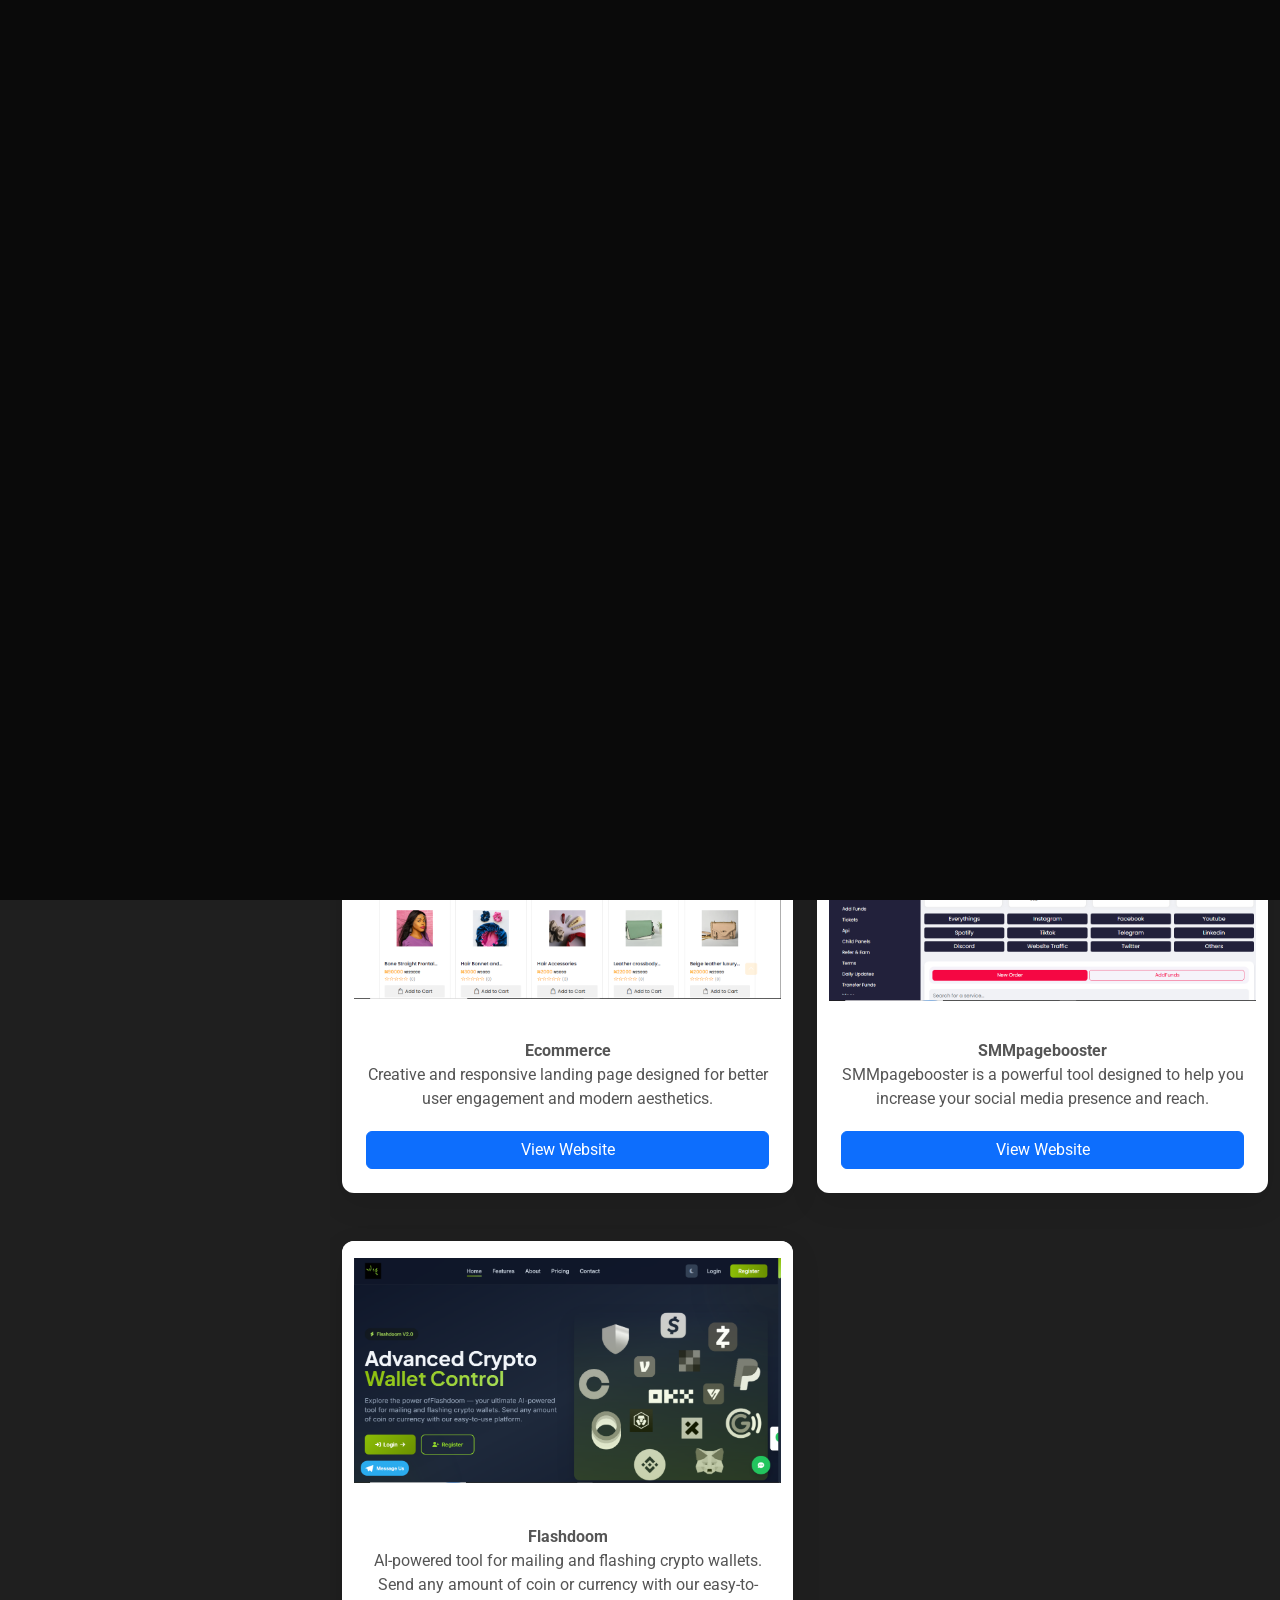
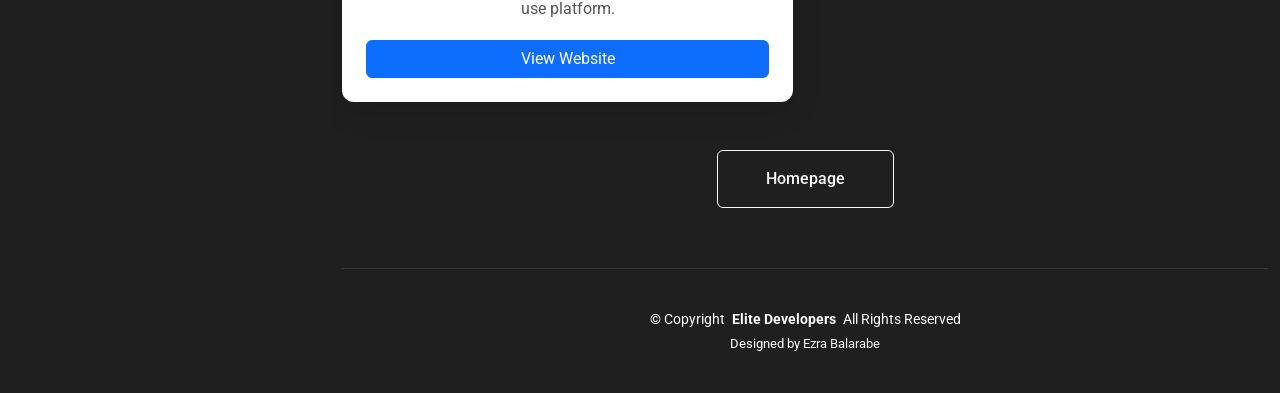
==== projects.html @ 076aa497 "Add files via upload" ====
<!DOCTYPE html>
<html lang="en">

<head>
  <meta charset="utf-8">
  <meta content="width=device-width, initial-scale=1.0" name="viewport">
  <title>Ezra Balarabe Portfolio</title>
  <meta name="Ezra Balarabe, professionally known as Ezra De Blogger, is a renowned Nigerian Blogger and Web Developer." content="">
  <meta name="Portfolio | Resume | Bio" content="">

  <!-- Favicons -->
  <link href="assets/img/favicon.png" rel="icon">
  <link href="assets/img/apple-touch-icon.png" rel="apple-touch-icon">

  <!-- Fonts -->
  <link href="https://fonts.googleapis.com" rel="preconnect">
  <link href="https://fonts.gstatic.com" rel="preconnect" crossorigin>
  <link href="https://fonts.googleapis.com/css2?family=Roboto:ital,wght@0,100;0,300;0,400;0,500;0,700;0,900;1,100;1,300;1,400;1,500;1,700;1,900&family=Ubuntu:ital,wght@0,300;0,400;0,500;0,700;1,300;1,400;1,500;1,700&family=Nunito:ital,wght@0,200;0,300;0,400;0,500;0,600;0,700;0,800;0,900;1,200;1,300;1,400;1,500;1,600;1,700;1,800;1,900&display=swap" rel="stylesheet">

  <!-- Vendor CSS Files -->
  <link href="assets/vendor/bootstrap/css/bootstrap.min.css" rel="stylesheet">
  <link href="assets/vendor/bootstrap-icons/bootstrap-icons.css" rel="stylesheet">
  <link href="assets/vendor/aos/aos.css" rel="stylesheet">
  <link href="assets/vendor/glightbox/css/glightbox.min.css" rel="stylesheet">
  <link href="assets/vendor/swiper/swiper-bundle.min.css" rel="stylesheet">

  <!-- Main CSS File -->
  <link href="assets/css/main.css" rel="stylesheet">

  <!-- =======================================================
  * Template Name: SnapFolio
  * Template URL: https://bootstrapmade.com/snapfolio-bootstrap-portfolio-template/
  * Updated: Jul 21 2025 with Bootstrap v5.3.7
  * Author: BootstrapMade.com
  * License: https://bootstrapmade.com/license/
  ======================================================== -->
</head>

<body class="starter-page-page">

  <header id="header" class="header dark-background d-flex flex-column justify-content-center">
    <i class="header-toggle d-xl-none bi bi-list"></i>

    <div class="header-container d-flex flex-column align-items-start">
      <nav id="navmenu" class="navmenu">
        <ul>
          <li><a href="index.html" class="active"><i class="bi bi-house navicon"></i>Home</a></li>
          <li><a href="index.html#about"><i class="bi bi-person navicon"></i> About</a></li>
          <li><a href="index.html#resume"><i class="bi bi-file-earmark-text navicon"></i> Resume</a></li>
          <li><a href="index.html#portfolio"><i class="bi bi-images navicon"></i> Portfolio</a></li>
          <li><a href="index.html#services"><i class="bi bi-hdd-stack navicon"></i> Services</a></li>
          <li><a href="index.html#contact"><i class="bi bi-envelope navicon"></i> Contact</a></li>
        </ul>
      </nav>

      <div class="social-links text-center">
        <a href="linkedin.com/in/ezra-balarabe1" class="facebook"><i class="bi bi-facebook"></i></a>
        <a href="linkedin.com/in/ezra-balarabe1" class="linkedin"><i class="bi bi-linkedin"></i></a>
      </div>

    </div>

  </header>

  <main class="main">

    <!-- Page Title -->
    <div class="page-title dark-background">
      <div class="container d-lg-flex justify-content-between align-items-center">
        <h4 class="mb-2 mb-lg-0">Ezra Balarabe Portfolio</h4>
        <nav class="breadcrumbs">
          <ol>
            <li><a href="index.html">Home</a></li>
            <li class="current">Projects</li>
          </ol>
        </nav>
      </div>
    </div><!-- End Page Title -->

    <!-- Portfolio Section Section -->
    <section id="starter-section" class="starter-section section">

      <!-- Section Title -->
      <div class="container section-title" data-aos="fade-up">
        <h2>Checkout Few of my Works</h2>
        <p>Checkout few of my projects delivered to clients worldwide.</p>
      </div><!-- End Section Title -->

      <div class="container" data-aos="fade-up" data-aos-delay="100">

        <div class="row gy-5">

          

            <!-- Project 1 -->
          <div class="col-lg-6">
            <div class="portfolio-card">
              <div class="portfolio-img-wrapper">
                <img src="assets/img/portfolio/mgcsolutes.png" class="img-fluid" alt="VTU Platform" loading="lazy">
              </div>
              <div class="portfolio-content">
                <p class="about-site"><b>Mgcsolute</b> <br>Boost your Social Media presence, get virtual SMS Numbers, buy Data, Airtime and pay Bills.</p>
                <a href="https://mgcsolutes.com/" target="_blank" class="btn btn-primary w-100">View Website</a>
              </div>
            </div>
          </div>

<!-- Project 2 -->
          <div class="col-lg-6">
            <div class="portfolio-card">
              <div class="portfolio-img-wrapper">
                <img src="assets/img/portfolio/vtu2.png" class="img-fluid" alt="VTU Platform" loading="lazy">
              </div>
              <div class="portfolio-content">
                <p class="about-site"><b>Gwanyo Connect</b><br> Your all-in-one platform for seamless VTU services and everyday digital lifestyle needs.</p>
                <a href="https://gwanyoconnect.com.ng" target="_blank" class="btn btn-primary w-100">View Website</a>
              </div>
            </div>
          </div>
          
          <!-- Project 3 -->
          <div class="col-lg-6">
            <div class="portfolio-card">
              <div class="portfolio-img-wrapper">
                <img src="assets/img/portfolio/ecommerce1.png" class="img-fluid" alt="Digital Experience" loading="lazy">
              </div>
              <div class="portfolio-content">
                <p class="about-site"><b>Ecommerce </b><br> Creative and responsive landing page designed for better user engagement and modern aesthetics.</p>
                <a href="https://sandyblaqtreats.com/" target="_blank" class="btn btn-primary w-100">View Website</a>
              </div>
            </div>
          </div>
          
          <!-- Project 4 -->
          <div class="col-lg-6">
            <div class="portfolio-card">
              <div class="portfolio-img-wrapper">
                <img src="assets/img/portfolio/smmpagebooster.png" class="img-fluid" alt="Digital Experience" loading="lazy">
              </div>
              <div class="portfolio-content">
                 <p class="about-site"><b>SMMpagebooster</b><br>SMMpagebooster is a powerful tool designed to help you increase your social media presence and reach.</p>
                <a href="https://smmpagebooster.com" target="_blank" class="btn btn-primary w-100">View Website</a>
              </div>
            </div>
          </div>

<!-- Project 5 -->
          <div class="col-lg-6">
            <div class="portfolio-card">
              <div class="portfolio-img-wrapper">
                <img src="assets/img/portfolio/flashdoom.png" class="img-fluid" alt="Digital Experience" loading="lazy">
              </div>
              <div class="portfolio-content">
                <p class="about-site"><b>Flashdoom</b><br> AI-powered tool for mailing and flashing crypto wallets. Send any amount of coin or currency with our easy-to-use platform.</p>
                <a href="https://flashdoom.online" target="_blank" class="btn btn-primary w-100">View Website</a>
              </div>
            </div>
          </div>


        </div>

       <!-- View All Button -->
    <div class="text-center mt-5" data-aos="fade-up" data-aos-delay="200">
      <a href="/projects.html"
         class="btn btn-outline-light px-5 py-3 fw-medium">
        Homepage
      </a>
    </div>

      </div>

    </section><!-- /Portfolio Section -->
    
    <style>
  .portfolio-card {
    background: #fff; 
    border-radius: 12px; 
    overflow: hidden; 
    box-shadow: 0 10px 30px rgba(0,0,0,0.1);
    transition: all 0.3s ease; 
    height: 100%; 
    display: flex; 
    flex-direction: column;
  }
  .portfolio-card:hover { 
    transform: translateY(-8px); 
    box-shadow: 0 20px 40px rgba(0,0,0,0.15); 
  }

  .portfolio-img-wrapper { 
    height: 260px; 
    overflow: hidden; 
    position: relative; 
    background: #f8f9fa;
    display: flex;
    align-items: center;
    justify-content: center;
  }
  .portfolio-img-wrapper img { 
    width: 100%; 
    height: 100%; 
    object-fit: contain; 
    padding: 12px;
    background: #fff;
    max-width: 100%;
  }

  .portfolio-content { 
    padding: 1.5rem; 
    text-align: center; 
    flex-grow: 1; 
    display: flex; 
    flex-direction: column; 
  }
  .about-site { 
    color: #555; 
    margin-bottom: 1.2rem; 
    flex-grow: 1; 
  }

  @media (max-width: 768px) { 
    .portfolio-img-wrapper { 
      height: 230px; 
    }
  }
</style>

  <footer id="footer" class="footer position-relative">

    <div class="container">
      <div class="copyright text-center ">
        <p>© <span>Copyright</span> <strong class="px-1 sitename">Elite Developers</strong> <span>All Rights Reserved</span></p>
      </div>
      <div class="credits">
        <!-- All the links in the footer should remain intact. -->
        <!-- You can delete the links only if you've purchased the pro version. -->
        <!-- Licensing information: https://bootstrapmade.com/license/ -->
        <!-- Purchase the pro version with working PHP/AJAX contact form: [buy-url] -->
        Designed by <a href="https://wa.me/2348132007600">Ezra Balarabe</a>
      </div>
    </div>

  </footer>

  <!-- Scroll Top -->
  <a href="#" id="scroll-top" class="scroll-top d-flex align-items-center justify-content-center"><i class="bi bi-arrow-up-short"></i></a>

  <!-- Preloader -->
  <div id="preloader"></div>

  <!-- Vendor JS Files -->
  <script src="assets/vendor/bootstrap/js/bootstrap.bundle.min.js"></script>
  <script src="assets/vendor/php-email-form/validate.js"></script>
  <script src="assets/vendor/aos/aos.js"></script>
  <script src="assets/vendor/typed.js/typed.umd.js"></script>
  <script src="assets/vendor/purecounter/purecounter_vanilla.js"></script>
  <script src="assets/vendor/waypoints/noframework.waypoints.js"></script>
  <script src="assets/vendor/isotope-layout/isotope.pkgd.min.js"></script>
  <script src="assets/vendor/imagesloaded/imagesloaded.pkgd.min.js"></script>
  <script src="assets/vendor/glightbox/js/glightbox.min.js"></script>
  <script src="assets/vendor/swiper/swiper-bundle.min.js"></script>

  <!-- Main JS File -->
  <script src="assets/js/main.js"></script>

</body>

</html>
---- assets/css/main.css ----
/**
* Template Name: SnapFolio
* Template URL: https://bootstrapmade.com/snapfolio-bootstrap-portfolio-template/
* Updated: Jul 21 2025 with Bootstrap v5.3.7
* Author: BootstrapMade.com
* License: https://bootstrapmade.com/license/
*/

/*--------------------------------------------------------------
# Font & Color Variables
# Help: https://bootstrapmade.com/color-system/
--------------------------------------------------------------*/
/* Fonts */
:root {
  --default-font: "Roboto",  system-ui, -apple-system, "Segoe UI", Roboto, "Helvetica Neue", Arial, "Noto Sans", "Liberation Sans", sans-serif, "Apple Color Emoji", "Segoe UI Emoji", "Segoe UI Symbol", "Noto Color Emoji";
  --heading-font: "Ubuntu",  sans-serif;
  --nav-font: "Nunito",  sans-serif;
}

/* Global Colors - The following color variables are used throughout the website. Updating them here will change the color scheme of the entire website */
:root { 
  --background-color: #1f1f1f; /* Background color for the entire website, including individual sections */
  --default-color: #ffffff; /* Default color used for the majority of the text content across the entire website */
  --heading-color: #ffffff; /* Color for headings, subheadings and title throughout the website */
  --accent-color: #ececec; /* Accent color that represents your brand on the website. It's used for buttons, links, and other elements that need to stand out */
  --surface-color: #232323; /* The surface color is used as a background of boxed elements within sections, such as cards, icon boxes, or other elements that require a visual separation from the global background. */
  --contrast-color: #310606; /* Contrast color for text, ensuring readability against backgrounds of accent, heading, or default colors. */
}

/* Nav Menu Colors - The following color variables are used specifically for the navigation menu. They are separate from the global colors to allow for more customization options */
:root {
  --nav-color: rgba(236, 236, 236, 0.59);  /* The default color of the main navmenu links */
  --nav-hover-color: #ffffff; /* Applied to main navmenu links when they are hovered over or active */
  --nav-mobile-background-color: #393939; /* Used as the background color for mobile navigation menu */
  --nav-dropdown-background-color: #393939; /* Used as the background color for dropdown items that appear when hovering over primary navigation items */
  --nav-dropdown-color: #ffffff; /* Used for navigation links of the dropdown items in the navigation menu. */
  --nav-dropdown-hover-color: #ececec; /* Similar to --nav-hover-color, this color is applied to dropdown navigation links when they are hovered over. */
}

/* Color Presets - These classes override global colors when applied to any section or element, providing reuse of the sam color scheme. */

.light-background {
  --background-color: #2c2c2c;
  --surface-color: #323232;
}

.dark-background {
  --background-color: #040b14;
  --default-color: #ffffff;
  --heading-color: #ffffff;
  --surface-color: #151f2b;
  --contrast-color: #ffffff;
}

/* Smooth scroll */
:root {
  scroll-behavior: smooth;
}

/*--------------------------------------------------------------
# General Styling & Shared Classes
--------------------------------------------------------------*/
body {
  color: var(--default-color);
  background-color: var(--background-color);
  font-family: var(--default-font);
}

a {
  color: var(--accent-color);
  text-decoration: none;
  transition: 0.3s;
}

a:hover {
  color: color-mix(in srgb, var(--accent-color), transparent 25%);
  text-decoration: none;
}

h1,
h2,
h3,
h4,
h5,
h6 {
  color: var(--heading-color);
  font-family: var(--heading-font);
}

/* PHP Email Form Messages
------------------------------*/
.php-email-form .error-message {
  display: none;
  background: #df1529;
  color: #ffffff;
  text-align: left;
  padding: 15px;
  margin-bottom: 24px;
  font-weight: 600;
}

.php-email-form .sent-message {
  display: none;
  color: #ffffff;
  background: #059652;
  text-align: center;
  padding: 15px;
  margin-bottom: 24px;
  font-weight: 600;
}

.php-email-form .loading {
  display: none;
  background: var(--surface-color);
  text-align: center;
  padding: 15px;
  margin-bottom: 24px;
}

.php-email-form .loading:before {
  content: "";
  display: inline-block;
  border-radius: 50%;
  width: 24px;
  height: 24px;
  margin: 0 10px -6px 0;
  border: 3px solid var(--accent-color);
  border-top-color: var(--surface-color);
  animation: php-email-form-loading 1s linear infinite;
}

@keyframes php-email-form-loading {
  0% {
    transform: rotate(0deg);
  }

  100% {
    transform: rotate(360deg);
  }
}

/*--------------------------------------------------------------
# Global Header
--------------------------------------------------------------*/
.header {
  --background-color: #1b1b1b;
  --contrast-color: #444444;
  color: var(--default-color);
  position: fixed;
  top: 0;
  left: 0;
  bottom: 0;
  padding: 0 15px;
  width: 300px;
  transition: all ease-in-out 0.3s;
  overflow-y: auto;
  z-index: 997;
}

.header .header-container {
  border-radius: 20px;
  padding: 15px;
  background-color: var(--background-color);
  border: 1px solid color-mix(in srgb, var(--default-color), transparent 80%);
}

.header .social-links {
  margin: 0 0 10px 0;
}

.header .social-links a {
  font-size: 16px;
  display: inline-flex;
  align-items: center;
  justify-content: center;
  background: color-mix(in srgb, var(--default-color), transparent 90%);
  color: var(--default-color);
  margin: 0 2px;
  border-radius: 50%;
  text-align: center;
  width: 40px;
  height: 40px;
  transition: 0.3s;
}

.header .social-links a:hover {
  color: var(--contrast-color);
  background: var(--accent-color);
}

@media (min-width: 1200px) {

  .header~main,
  .header~#footer {
    margin-left: 330px;
  }
}

@media (max-width: 1199px) {
  .header {
    left: -100%;
  }
}

.header.header-show {
  left: 0;
}

.header .header-toggle {
  color: var(--contrast-color);
  background-color: var(--accent-color);
  font-size: 22px;
  display: flex;
  align-items: center;
  justify-content: center;
  width: 40px;
  height: 40px;
  border-radius: 50%;
  cursor: pointer;
  position: fixed;
  top: 15px;
  right: 15px;
  z-index: 9999;
  transition: background-color 0.3s;
}

.header .header-toggle:hover {
  color: var(--contrast-color);
  background-color: color-mix(in srgb, var(--accent-color) 90%, white 15%);
}

/*--------------------------------------------------------------
# Navigation Menu
--------------------------------------------------------------*/
.mobile-nav-toggle {
  display: none;
}

.navmenu {
  padding: 0;
  z-index: 9997;
  width: 100%;
}

.navmenu ul {
  list-style: none;
  padding: 0 0 20px 0;
  margin: 0;
}

.navmenu a,
.navmenu a:focus {
  color: var(--nav-color);
  padding: 15px 10px;
  font-family: var(--nav-font);
  font-size: 16px;
  font-weight: 400;
  display: flex;
  align-items: center;
  white-space: nowrap;
  transition: 0.3s;
  width: 100%;
}

.navmenu a .navicon,
.navmenu a:focus .navicon {
  font-size: 20px;
  margin-right: 10px;
}

.navmenu a .toggle-dropdown,
.navmenu a:focus .toggle-dropdown {
  font-size: 12px;
  line-height: 0;
  margin-left: auto;
  width: 30px;
  height: 30px;
  display: flex;
  align-items: center;
  justify-content: center;
  border-radius: 50%;
  transition: 0.3s;
  flex-shrink: 0;
  background-color: color-mix(in srgb, var(--accent-color), transparent 90%);
}

.navmenu a .toggle-dropdown:hover,
.navmenu a:focus .toggle-dropdown:hover {
  background-color: var(--accent-color);
  color: var(--contrast-color);
}

.navmenu a:hover,
.navmenu .active,
.navmenu .active:focus {
  color: var(--nav-hover-color);
}

.navmenu a:hover .navicon,
.navmenu .active .navicon,
.navmenu .active:focus .navicon {
  color: var(--accent-color);
}

.navmenu .active .toggle-dropdown,
.navmenu .active:focus .toggle-dropdown {
  background-color: var(--accent-color);
  color: var(--contrast-color);
  transform: rotate(180deg);
}

.navmenu .dropdown {
  display: block;
}

.navmenu .dropdown a,
.navmenu .dropdown a:focus {
  color: --nav-dropdown-color;
}

.navmenu .dropdown a:hover,
.navmenu .dropdown .active,
.navmenu .dropdown .active:focus {
  color: var(--nav-dropdown-hover-color);
}

.navmenu .dropdown ul {
  position: static;
  display: none;
  z-index: 99;
  padding: 5px 10px;
  margin: 5px 10px;
  background-color: var(--nav-dropdown-background-color);
  border: 1px solid color-mix(in srgb, var(--default-color), transparent 90%);
  box-shadow: none;
  transition: all 0.5s ease-in-out;
}

.navmenu .dropdown ul ul {
  background-color: rgba(33, 37, 41, 0.1);
}

.navmenu .dropdown>.dropdown-active {
  display: block;
  background-color: rgba(33, 37, 41, 0.03);
}

/*--------------------------------------------------------------
# Global Footer
--------------------------------------------------------------*/
.footer {
  color: var(--default-color);
  background-color: var(--background-color);
  font-size: 14px;
  padding: 0 0 40px 0;
  position: relative;
}

.footer .copyright {
  padding-top: 40px;
  border-top: 1px solid color-mix(in srgb, var(--default-color), transparent 90%);
}

.footer .copyright p {
  margin-bottom: 0;
}

.footer .credits {
  margin-top: 4px;
  font-size: 13px;
  text-align: center;
}

/*--------------------------------------------------------------
# Preloader
--------------------------------------------------------------*/
#preloader {
  position: fixed;
  top: 0;
  left: 0;
  width: 100%;
  height: 100%;
  background: #0a0a0a;
  display: flex;
  align-items: center;
  justify-content: center;
  z-index: 9999;
  opacity: 1;
  transition: opacity 0.8s ease;
}

.preloader-content {
  text-align: center;
}

.preloader-logo {
  width: 90px;
  height: 90px;
  border-radius: 50%;
  object-fit: cover;
  border: 3px solid #0d6efd;
  margin-bottom: 15px;
  box-shadow: 0 0 25px rgba(13, 110, 253, 0.4);
}

.preloader-name {
  color: #ffffff;
  font-size: 1.8rem;
  font-weight: 700;
  margin: 0 0 20px 0;
  letter-spacing: 1px;
}

.loading-text {
  color: #aaaaaa;
  font-size: 1.05rem;
  margin: 0;
}

/*--------------------------------------------------------------
# Scroll Top Button
--------------------------------------------------------------*/
.scroll-top {
  position: fixed;
  visibility: hidden;
  opacity: 0;
  right: 15px;
  bottom: -15px;
  z-index: 99999;
  background-color: var(--accent-color);
  width: 44px;
  height: 44px;
  border-radius: 50px;
  transition: all 0.4s;
}

.scroll-top i {
  font-size: 24px;
  color: var(--contrast-color);
  line-height: 0;
}

.scroll-top:hover {
  background-color: color-mix(in srgb, var(--accent-color), transparent 20%);
  color: var(--contrast-color);
}

.scroll-top.active {
  visibility: visible;
  opacity: 1;
  bottom: 15px;
}

/*--------------------------------------------------------------
# Disable aos animation delay on mobile devices
--------------------------------------------------------------*/
@media screen and (max-width: 768px) {
  [data-aos-delay] {
    transition-delay: 0 !important;
  }
}

/*--------------------------------------------------------------
# Global Page Titles & Breadcrumbs
--------------------------------------------------------------*/
.page-title {
  color: var(--default-color);
  padding: 25px 0 0 0;
  position: relative;
}

.page-title .container {
  border-bottom: 1px solid color-mix(in srgb, var(--default-color), transparent 90%);
  padding-bottom: 25px;
}

.page-title h1 {
  font-size: 24px;
  font-weight: 700;
}

.page-title .breadcrumbs ol {
  display: flex;
  flex-wrap: wrap;
  list-style: none;
  padding: 0;
  margin: 0;
  font-size: 14px;
  font-weight: 400;
}

.page-title .breadcrumbs ol li+li {
  padding-left: 10px;
}

.page-title .breadcrumbs ol li+li::before {
  content: "/";
  display: inline-block;
  padding-right: 10px;
  color: color-mix(in srgb, var(--default-color), transparent 70%);
}

/*--------------------------------------------------------------
# Global Sections
--------------------------------------------------------------*/
section,
.section {
  color: var(--default-color);
  background-color: var(--background-color);
  padding: 60px 0;
  overflow: clip;
}

/*--------------------------------------------------------------
# Global Section Titles
--------------------------------------------------------------*/
.section-title {
  text-align: center;
  padding-bottom: 60px;
  position: relative;
}

.section-title h2 {
  font-size: 32px;
  font-weight: 700;
  position: relative;
}

.section-title h2:before,
.section-title h2:after {
  content: "";
  width: 50px;
  height: 2px;
  background: var(--accent-color);
  display: inline-block;
}

.section-title h2:before {
  margin: 0 15px 10px 0;
}

.section-title h2:after {
  margin: 0 0 10px 15px;
}

.section-title p {
  margin-bottom: 0;
}

/*--------------------------------------------------------------
# Hero Section
--------------------------------------------------------------*/
.hero {
  min-height: 100vh;
  position: relative;
  overflow: hidden;
  display: flex;
  align-items: center;
}

.hero .background-elements {
  position: absolute;
  top: 0;
  left: 0;
  width: 100%;
  height: 100%;
  z-index: 1;
  overflow: hidden;
}

.hero .background-elements .bg-circle {
  position: absolute;
  border-radius: 50%;
  background: linear-gradient(45deg, color-mix(in srgb, var(--accent-color), transparent 90%), color-mix(in srgb, var(--accent-color), transparent 95%));
  animation: float 6s ease-in-out infinite;
}

.hero .background-elements .bg-circle.circle-1 {
  width: 300px;
  height: 300px;
  top: 10%;
  right: 10%;
  animation-delay: 0s;
}

.hero .background-elements .bg-circle.circle-2 {
  width: 200px;
  height: 200px;
  bottom: 20%;
  left: 5%;
  animation-delay: 2s;
}

.hero .hero-content {
  position: relative;
  width: 100%;
  z-index: 2;
}

.hero .container {
  position: relative;
  z-index: 3;
}

.hero .hero-text h1 {
  font-size: 72px;
  font-weight: 800;
  line-height: 1.1;
  margin-bottom: 15px;
  color: var(--heading-color);
}

.hero .hero-text h1 .accent-text {
  color: var(--accent-color);
  position: relative;
}

.hero .hero-text h1 .accent-text::after {
  content: "";
  position: absolute;
  bottom: -5px;
  left: 0;
  width: 100%;
  height: 3px;
  background: linear-gradient(90deg, var(--accent-color), color-mix(in srgb, var(--accent-color), transparent 50%));
}

.hero .hero-text h2 {
  font-size: 32px;
  font-weight: 600;
  color: var(--heading-color);
  margin-bottom: 10px;
}

.hero .hero-text .lead {
  font-size: 24px;
  margin-bottom: 20px;
  color: var(--default-color);
}

.hero .hero-text .lead span {
  color: var(--accent-color);
  font-weight: 600;
  border-bottom: 2px solid var(--accent-color);
  padding-bottom: 2px;
}

.hero .hero-text .description {
  font-size: 18px;
  line-height: 1.6;
  color: color-mix(in srgb, var(--default-color), transparent 20%);
  margin-bottom: 40px;
  max-width: 500px;
}

.hero .hero-actions {
  display: flex;
  gap: 20px;
  margin-bottom: 40px;
  flex-wrap: wrap;
}

.hero .hero-actions .btn {
  padding: 14px 30px;
  font-size: 16px;
  font-weight: 600;
  border-radius: 50px;
  text-decoration: none;
  transition: all 0.3s ease;
  border: 2px solid;
}

.hero .hero-actions .btn.btn-primary {
  background-color: var(--accent-color);
  color: var(--contrast-color);
  border-color: var(--accent-color);
}

.hero .hero-actions .btn.btn-primary:hover {
  background-color: color-mix(in srgb, var(--accent-color), black 10%);
  transform: translateY(-2px);
  box-shadow: 0 8px 25px color-mix(in srgb, var(--accent-color), transparent 70%);
}

.hero .hero-actions .btn.btn-outline {
  background-color: transparent;
  color: var(--accent-color);
  border-color: var(--accent-color);
}

.hero .hero-actions .btn.btn-outline:hover {
  background-color: var(--accent-color);
  color: var(--contrast-color);
  transform: translateY(-2px);
}

.hero .social-links {
  display: flex;
  gap: 20px;
}

.hero .social-links a {
  width: 50px;
  height: 50px;
  display: flex;
  align-items: center;
  justify-content: center;
  background-color: var(--surface-color);
  color: color-mix(in srgb, var(--default-color), transparent 40%);
  border-radius: 50%;
  font-size: 20px;
  transition: all 0.3s ease;
}

.hero .social-links a:hover {
  color: var(--contrast-color);
  background-color: var(--accent-color);
  transform: translateY(-3px);
  box-shadow: 0 8px 25px color-mix(in srgb, var(--accent-color), transparent 70%);
}

.hero .hero-visual {
  display: flex;
  justify-content: center;
  align-items: center;
  height: 100%;
}

.hero .hero-visual .profile-container {
  position: relative;
  width: 400px;
  height: 400px;
}

.hero .hero-visual .profile-container .profile-background {
  position: absolute;
  top: 15px;
  left: 15px;
  width: 100%;
  height: 100%;
  background: color-mix(in srgb, var(--accent-color), transparent 90%);
  border-radius: 30px;
  z-index: 1;
}

.hero .hero-visual .profile-container .profile-image {
  position: relative;
  width: 100%;
  height: 100%;
  object-fit: cover;
  border-radius: 30px;
  z-index: 2;
}

@keyframes float {

  0%,
  100% {
    transform: translateY(0px);
  }

  50% {
    transform: translateY(-20px);
  }
}

@keyframes floatIcon {

  0%,
  100% {
    transform: translateY(0px) rotate(0deg);
  }

  50% {
    transform: translateY(-10px) rotate(5deg);
  }
}

@media (max-width: 992px) {
  .hero .hero-text {
    text-align: center;
    margin-bottom: 50px;
  }

  .hero .hero-text h1 {
    font-size: 56px;
  }

  .hero .hero-text h2 {
    font-size: 28px;
  }

  .hero .hero-text .lead {
    font-size: 20px;
  }

  .hero .hero-visual .profile-container {
    width: 350px;
    height: 350px;
  }
}

@media (max-width: 768px) {
  .hero .hero-text h1 {
    font-size: 42px;
  }

  .hero .hero-text h2 {
    font-size: 24px;
  }

  .hero .hero-text .lead {
    font-size: 18px;
  }

  .hero .hero-text .description {
    font-size: 16px;
  }

  .hero .hero-actions {
    justify-content: center;
  }

  .hero .hero-actions .btn {
    padding: 12px 25px;
    font-size: 14px;
  }

  .hero .hero-visual .profile-container {
    width: 300px;
    height: 300px;
  }

  .hero .background-elements .bg-circle.circle-1 {
    width: 200px;
    height: 200px;
  }

  .hero .background-elements .bg-circle.circle-2 {
    width: 150px;
    height: 150px;
  }

  .hero .background-elements .bg-circle.circle-3 {
    width: 100px;
    height: 100px;
  }
}

/*--------------------------------------------------------------
# About Section
--------------------------------------------------------------*/
.about .profile-card {
  background: linear-gradient(135deg, var(--surface-color) 0%, color-mix(in srgb, var(--surface-color), var(--accent-color) 5%) 100%);
  border-radius: 2rem;
  padding: 2.5rem;
  text-align: center;
  box-shadow: 0 20px 40px rgba(0, 0, 0, 0.08);
  border: 1px solid color-mix(in srgb, var(--accent-color), transparent 90%);
  position: relative;
  overflow: hidden;
}

.about .profile-card::before {
  content: "";
  position: absolute;
  top: 0;
  left: 0;
  right: 0;
  height: 4px;
  background: linear-gradient(90deg, var(--accent-color), color-mix(in srgb, var(--accent-color), var(--heading-color) 30%));
}

@media (max-width: 991px) {
  .about .profile-card {
    margin-bottom: 3rem;
  }
}

.about .profile-header {
  position: relative;
  margin-bottom: 2rem;
}

.about .profile-header .profile-image {
  width: 160px;
  height: 160px;
  margin: 0 auto 1.5rem;
  border-radius: 50%;
  overflow: hidden;
  border: 4px solid var(--accent-color);
  box-shadow: 0 10px 30px rgba(0, 0, 0, 0.15);
}

.about .profile-header .profile-image img {
  width: 100%;
  height: 100%;
  object-fit: cover;
}

.about .profile-header .profile-badge {
  position: absolute;
  bottom: 20px;
  right: calc(50% - 65px);
  width: 32px;
  height: 32px;
  background-color: var(--accent-color);
  border-radius: 50%;
  display: flex;
  align-items: center;
  justify-content: center;
  border: 3px solid var(--surface-color);
}

.about .profile-header .profile-badge i {
  color: var(--contrast-color);
  font-size: 14px;
}

.about .profile-content h3 {
  font-size: 1.5rem;
  font-weight: 700;
  margin-bottom: 0.5rem;
  color: var(--heading-color);
}

.about .profile-content .profession {
  color: var(--accent-color);
  font-weight: 500;
  margin-bottom: 2rem;
}

.about .contact-links {
  display: flex;
  flex-direction: column;
  gap: 1rem;
}

.about .contact-links .contact-item {
  display: flex;
  align-items: center;
  gap: 0.75rem;
  padding: 0.75rem 1rem;
  background-color: color-mix(in srgb, var(--surface-color), var(--background-color) 50%);
  border-radius: 0.75rem;
  text-decoration: none;
  color: var(--default-color);
  transition: all 0.3s;
  border: 1px solid color-mix(in srgb, var(--default-color), transparent 90%);
}

.about .contact-links .contact-item:hover {
  background-color: var(--accent-color);
  color: var(--contrast-color);
  transform: translateY(-2px);
  box-shadow: 0 5px 20px color-mix(in srgb, var(--accent-color), transparent 70%);
}

.about .contact-links .contact-item i {
  font-size: 1rem;
  width: 18px;
}

.about .about-content {
  padding-left: 3rem;
}

@media (max-width: 991px) {
  .about .about-content {
    padding-left: 0;
  }
}

.about .about-content .section-header {
  margin-bottom: 2rem;
}

.about .about-content .section-header .badge-text {
  display: inline-block;
  background: linear-gradient(135deg, var(--accent-color), color-mix(in srgb, var(--accent-color), var(--heading-color) 20%));
  color: var(--contrast-color);
  padding: 0.5rem 1.5rem;
  border-radius: 2rem;
  font-size: 0.875rem;
  font-weight: 600;
  letter-spacing: 0.5px;
  margin-bottom: 1.5rem;
}

.about .about-content .section-header h2 {
  font-size: 2.25rem;
  font-weight: 700;
  line-height: 1.3;
  margin: 0;
}

@media (max-width: 768px) {
  .about .about-content .section-header h2 {
    font-size: 1.875rem;
  }
}

.about .about-content .description {
  margin-bottom: 2.5rem;
}

.about .about-content .description p {
  font-size: 1.1rem;
  line-height: 1.7;
  color: color-mix(in srgb, var(--default-color), transparent 20%);
  margin-bottom: 1.5rem;
}

.about .about-content .description p:last-child {
  margin-bottom: 0;
}

.about .stats-grid {
  display: grid;
  grid-template-columns: repeat(3, 1fr);
  gap: 2rem;
  margin-bottom: 2.5rem;
  padding: 2rem;
  background-color: var(--surface-color);
  border-radius: 1.5rem;
  box-shadow: 0 10px 30px rgba(0, 0, 0, 0.05);
}

@media (max-width: 768px) {
  .about .stats-grid {
    grid-template-columns: 1fr;
    gap: 1.5rem;
    text-align: center;
  }
}

.about .stats-grid .stat-item {
  text-align: center;
}

.about .stats-grid .stat-item .stat-number {
  font-size: 2rem;
  font-weight: 700;
  color: var(--accent-color);
  display: block;
  margin-bottom: 0.5rem;
}

.about .stats-grid .stat-item .stat-label {
  font-size: 0.875rem;
  color: color-mix(in srgb, var(--default-color), transparent 40%);
  font-weight: 500;
}

.about .details-grid {
  margin-bottom: 2.5rem;
}

.about .details-grid .detail-row {
  display: grid;
  grid-template-columns: 1fr 1fr;
  gap: 2rem;
  margin-bottom: 1.5rem;
}

@media (max-width: 768px) {
  .about .details-grid .detail-row {
    grid-template-columns: 1fr;
    gap: 1rem;
  }
}

.about .details-grid .detail-row:last-child {
  margin-bottom: 0;
}

.about .details-grid .detail-item .detail-label {
  display: block;
  font-size: 0.875rem;
  color: color-mix(in srgb, var(--default-color), transparent 50%);
  margin-bottom: 0.5rem;
  font-weight: 500;
}

.about .details-grid .detail-item .detail-value {
  display: block;
  font-weight: 600;
  color: var(--heading-color);
  font-size: 1rem;
}

.about .cta-section {
  display: flex;
  gap: 1rem;
  flex-wrap: wrap;
}

.about .cta-section .btn {
  padding: 0.875rem 2rem;
  border-radius: 0.75rem;
  font-weight: 600;
  text-decoration: none;
  transition: all 0.3s;
  display: inline-flex;
  align-items: center;
  gap: 0.5rem;
  border: 2px solid transparent;
}

.about .cta-section .btn.btn-primary {
  background-color: var(--accent-color);
  color: var(--contrast-color);
}

.about .cta-section .btn.btn-primary:hover {
  background-color: color-mix(in srgb, var(--accent-color), black 15%);
  transform: translateY(-2px);
  box-shadow: 0 10px 30px color-mix(in srgb, var(--accent-color), transparent 60%);
}

.about .cta-section .btn.btn-outline {
  background-color: transparent;
  color: var(--default-color);
  border-color: color-mix(in srgb, var(--default-color), transparent 70%);
}

.about .cta-section .btn.btn-outline:hover {
  border-color: var(--accent-color);
  transform: translateY(-2px);
}

/*--------------------------------------------------------------
# Stats Section
--------------------------------------------------------------*/
.stats .stats-wrapper {
  display: grid;
  grid-template-columns: repeat(4, 1fr);
  gap: 20px;
}

@media (max-width: 992px) {
  .stats .stats-wrapper {
    grid-template-columns: repeat(2, 1fr);
  }
}

@media (max-width: 576px) {
  .stats .stats-wrapper {
    grid-template-columns: 1fr;
  }
}

.stats .stats-item {
  background: linear-gradient(135deg, color-mix(in srgb, var(--surface-color), transparent 5%), var(--surface-color));
  border-radius: 15px;
  padding: 40px 20px;
  text-align: center;
  position: relative;
  transition: transform 0.3s ease, box-shadow 0.3s ease;
  box-shadow: 0 10px 30px rgba(0, 0, 0, 0.05);
  overflow: hidden;
}

.stats .stats-item:hover {
  transform: translateY(-10px);
  box-shadow: 0 15px 35px rgba(0, 0, 0, 0.1);
}

.stats .stats-item:hover .icon-wrapper {
  transform: scale(1.1);
}

.stats .stats-item:nth-child(1) .icon-wrapper {
  background-color: color-mix(in srgb, var(--accent-color), transparent 85%);
}

.stats .stats-item:nth-child(1) .icon-wrapper i {
  color: color-mix(in srgb, var(--accent-color), transparent 10%);
}

.stats .stats-item:nth-child(2) .icon-wrapper {
  background-color: color-mix(in srgb, #ff7e00, transparent 85%);
}

.stats .stats-item:nth-child(2) .icon-wrapper i {
  color: color-mix(in srgb, #ff7e00, transparent 10%);
}

.stats .stats-item:nth-child(3) .icon-wrapper {
  background-color: color-mix(in srgb, #00c875, transparent 85%);
}

.stats .stats-item:nth-child(3) .icon-wrapper i {
  color: color-mix(in srgb, #00c875, transparent 10%);
}

.stats .stats-item:nth-child(4) .icon-wrapper {
  background-color: color-mix(in srgb, #e83e8c, transparent 85%);
}

.stats .stats-item:nth-child(4) .icon-wrapper i {
  color: color-mix(in srgb, #e83e8c, transparent 10%);
}

.stats .stats-item .icon-wrapper {
  width: 80px;
  height: 80px;
  border-radius: 50%;
  display: flex;
  align-items: center;
  justify-content: center;
  margin: 0 auto 20px;
  transition: transform 0.3s ease;
}

.stats .stats-item .icon-wrapper i {
  font-size: 36px;
}

.stats .stats-item span {
  display: block;
  font-size: 48px;
  font-weight: 700;
  color: var(--heading-color);
  margin-bottom: 10px;
  line-height: 1;
  font-family: var(--heading-font);
}

.stats .stats-item p {
  color: var(--default-color);
  font-size: 18px;
  margin: 0;
  font-weight: 500;
  font-family: var(--heading-font);
  opacity: 0.8;
}

/*--------------------------------------------------------------
# Skills Section
--------------------------------------------------------------*/
.skills .skills-category {
  background-color: var(--surface-color);
  padding: 30px;
  border-radius: 8px;
  box-shadow: 0 0 20px rgba(0, 0, 0, 0.05);
  height: 100%;
  transition: transform 0.3s;
}

.skills .skills-category:hover {
  transform: translateY(-5px);
}

.skills .skills-category h3 {
  font-size: 24px;
  margin-bottom: 25px;
  position: relative;
  padding-bottom: 15px;
}

.skills .skills-category h3:after {
  content: "";
  position: absolute;
  bottom: 0;
  left: 0;
  width: 50px;
  height: 2px;
  background-color: var(--accent-color);
}

.skills .skill-item {
  margin-bottom: 25px;
}

.skills .skill-item:last-child {
  margin-bottom: 0;
}

.skills .skill-item h4 {
  font-size: 16px;
  margin-bottom: 8px;
}

.skills .skill-item .skill-percentage {
  font-size: 14px;
  color: color-mix(in srgb, var(--heading-color), transparent 30%);
}

.skills .skill-item .progress {
  height: 8px;
  background-color: color-mix(in srgb, var(--accent-color), transparent 90%);
  border-radius: 20px;
  overflow: hidden;
  position: relative;
}

.skills .skill-item .progress .progress-bar {
  background-color: var(--accent-color);
  transition: width 1.5s ease-in-out;
  width: 0;
  height: 100%;
  border-radius: 20px;
}

.skills .skill-item .skill-tooltip {
  font-size: 14px;
  color: color-mix(in srgb, var(--default-color), transparent 30%);
  margin-top: 8px;
  opacity: 0;
  transform: translateY(-5px);
  transition: all 0.3s;
}

.skills .skill-item:hover .skill-tooltip {
  opacity: 1;
  transform: translateY(0);
}

.skills .skill-box {
  background-color: var(--surface-color);
  padding: 25px 20px;
  border-radius: 8px;
  text-align: center;
  transition: all 0.3s;
  height: 100%;
  position: relative;
  overflow: hidden;
  box-shadow: 0 0 15px rgba(0, 0, 0, 0.05);
}

.skills .skill-box:hover {
  transform: translateY(-5px);
}

.skills .skill-box:hover i {
  color: var(--accent-color);
  transform: scale(1.1);
}

.skills .skill-box:hover .skill-tooltip {
  opacity: 1;
  transform: translateY(0);
}

.skills .skill-box i {
  font-size: 36px;
  color: color-mix(in srgb, var(--accent-color), transparent 20%);
  margin-bottom: 15px;
  display: inline-block;
  transition: all 0.3s;
}

.skills .skill-box h4 {
  font-size: 18px;
  margin-bottom: 10px;
}

.skills .skill-box .skill-tooltip {
  font-size: 14px;
  color: color-mix(in srgb, var(--default-color), transparent 30%);
  opacity: 0;
  transform: translateY(5px);
  transition: all 0.3s;
}

@media (max-width: 991.98px) {
  .skills .skills-category {
    margin-bottom: 30px;
  }

  .skills .skills-category:last-child {
    margin-bottom: 0;
  }
}

@media (max-width: 767.98px) {
  .skills .skill-box {
    margin-bottom: 20px;
  }

  .skills .skill-box:last-child {
    margin-bottom: 0;
  }
}

/*--------------------------------------------------------------
# Resume Section
--------------------------------------------------------------*/
.resume .resume-side {
  background-color: var(--surface-color);
  padding: 2rem;
  border-radius: 10px;
  box-shadow: 0 0 20px rgba(0, 0, 0, 0.1);
  height: 100%;
}

.resume .resume-side .profile-img {
  text-align: center;
}

.resume .resume-side .profile-img img {
  width: 200px;
  height: 200px;
  object-fit: cover;
  border: 5px solid color-mix(in srgb, var(--accent-color), transparent 85%);
  border-radius: 50%;
}

.resume .resume-side h3 {
  font-size: 1.5rem;
  margin-bottom: 1rem;
  color: var(--heading-color);
  font-weight: 600;
}

.resume .resume-side .contact-info li {
  margin-bottom: 1rem;
  color: var(--default-color);
}

.resume .resume-side .contact-info li i {
  width: 25px;
  color: var(--accent-color);
  margin-right: 0.5rem;
}

.resume .resume-side .skill-item {
  margin-bottom: 1.5rem;
}

.resume .resume-side .skill-item span {
  font-size: 0.9rem;
  color: var(--default-color);
}

.resume .resume-side .skill-item .progress {
  height: 8px;
  background-color: color-mix(in srgb, var(--accent-color), transparent 90%);
  border-radius: 4px;
  margin-top: 0.5rem;
}

.resume .resume-side .skill-item .progress .progress-bar {
  background-color: var(--accent-color);
  width: 0;
  transition: width 1s ease;
}

.resume .resume-section {
  margin-bottom: 3rem;
}

.resume .resume-section h3 {
  font-size: 1.75rem;
  margin-bottom: 1.5rem;
  color: var(--heading-color);
  font-weight: 600;
}

.resume .resume-section h3 i {
  color: var(--accent-color);
}

.resume .resume-section .resume-item {
  padding-left: 1.5rem;
  border-left: 2px solid color-mix(in srgb, var(--accent-color), transparent 80%);
  margin-bottom: 2rem;
  position: relative;
}

.resume .resume-section .resume-item:before {
  content: "";
  position: absolute;
  width: 16px;
  height: 16px;
  border-radius: 50%;
  left: -9px;
  top: 0;
  background: var(--accent-color);
}

.resume .resume-section .resume-item h4 {
  font-size: 1.2rem;
  margin-bottom: 0.5rem;
  color: var(--heading-color);
  font-weight: 600;
}

.resume .resume-section .resume-item h5 {
  font-size: 1rem;
  margin-bottom: 0.5rem;
  color: var(--accent-color);
}

.resume .resume-section .resume-item .company {
  font-size: 0.95rem;
  margin-bottom: 1rem;
  color: var(--heading-color);
}

.resume .resume-section .resume-item .company i {
  margin-right: 0.5rem;
}

.resume .resume-section .resume-item ul {
  padding-left: 1.2rem;
}

.resume .resume-section .resume-item ul li {
  margin-bottom: 0.5rem;
  color: var(--default-color);
}

.resume .resume-section .resume-item p {
  color: var(--default-color);
  margin-bottom: 0;
}

@media (max-width: 991.98px) {
  .resume .resume-side {
    margin-bottom: 2rem;
  }
}

/*--------------------------------------------------------------
# Portfolio Section
--------------------------------------------------------------*/
@media (max-width: 991px) {
  .portfolio .filter-sidebar {
    margin-bottom: 30px;
  }
}

.portfolio .filters-wrapper {
  background-color: color-mix(in srgb, var(--surface-color), var(--default-color) 3%);
  padding: 30px;
  border-radius: 10px;
  box-shadow: 0 5px 25px rgba(0, 0, 0, 0.05);
}

@media (max-width: 991px) {
  .portfolio .filters-wrapper {
    padding: 20px;
  }
}

.portfolio .portfolio-filters {
  padding: 0;
  margin: 0;
  list-style: none;
  display: flex;
  flex-direction: column;
  gap: 10px;
}

@media (max-width: 991px) {
  .portfolio .portfolio-filters {
    flex-direction: row;
    flex-wrap: wrap;
    justify-content: center;
  }
}

.portfolio .portfolio-filters li {
  cursor: pointer;
  padding: 12px 20px;
  font-size: 16px;
  font-weight: 500;
  line-height: 1;
  color: var(--default-color);
  transition: all 0.3s ease-in-out;
  border-radius: 6px;
  background: transparent;
  position: relative;
  border-left: 3px solid transparent;
}

@media (max-width: 991px) {
  .portfolio .portfolio-filters li {
    padding: 8px 16px;
    border: 1px solid color-mix(in srgb, var(--accent-color), transparent 80%);
    border-left-width: 3px;
  }
}

.portfolio .portfolio-filters li:hover {
  color: var(--accent-color);
  background-color: color-mix(in srgb, var(--accent-color), transparent 90%);
  border-left-color: color-mix(in srgb, var(--accent-color), transparent 50%);
}

.portfolio .portfolio-filters li.filter-active {
  color: var(--accent-color);
  background-color: color-mix(in srgb, var(--accent-color), transparent 90%);
  border-left-color: var(--accent-color);
  font-weight: 600;
}

.portfolio .portfolio-wrap {
  transition: 0.4s;
  position: relative;
  overflow: hidden;
  border-radius: 12px;
  box-shadow: 0 5px 20px rgba(0, 0, 0, 0.08);
  height: 100%;
}

.portfolio .portfolio-wrap img {
  transition: transform 0.6s cubic-bezier(0.215, 0.61, 0.355, 1);
  width: 100%;
  height: 350px;
  object-fit: cover;
}

.portfolio .portfolio-wrap .portfolio-info {
  position: absolute;
  bottom: 0;
  left: 0;
  right: 0;
  padding: 25px;
  background: linear-gradient(to top, rgba(0, 0, 0, 0.8) 0%, rgba(0, 0, 0, 0.4) 60%, rgba(0, 0, 0, 0) 100%);
  z-index: 3;
  transition: all 0.4s cubic-bezier(0.215, 0.61, 0.355, 1);
  transform: translateY(20px);
  opacity: 0;
}

.portfolio .portfolio-wrap .portfolio-info .content {
  transition: all 0.4s cubic-bezier(0.215, 0.61, 0.355, 1);
  transform: translateY(20px);
}

.portfolio .portfolio-wrap .portfolio-info .category {
  display: inline-block;
  color: var(--accent-color);
  font-size: 14px;
  font-weight: 500;
  text-transform: uppercase;
  letter-spacing: 1px;
  margin-bottom: 8px;
}

.portfolio .portfolio-wrap .portfolio-info h4 {
  font-size: 20px;
  color: var(--contrast-color);
  font-weight: 700;
  margin-bottom: 15px;
}

.portfolio .portfolio-wrap .portfolio-info .portfolio-links {
  display: flex;
  gap: 12px;
}

.portfolio .portfolio-wrap .portfolio-info .portfolio-links a {
  color: var(--contrast-color);
  width: 40px;
  height: 40px;
  display: flex;
  align-items: center;
  justify-content: center;
  background-color: color-mix(in srgb, var(--accent-color), transparent 30%);
  border-radius: 50%;
  font-size: 18px;
  transition: 0.3s;
}

.portfolio .portfolio-wrap .portfolio-info .portfolio-links a:hover {
  background-color: var(--accent-color);
  transform: translateY(-3px);
}

.portfolio .portfolio-wrap:hover {
  transform: translateY(-5px);
}

.portfolio .portfolio-wrap:hover img {
  transform: scale(1.08);
}

.portfolio .portfolio-wrap:hover .portfolio-info {
  transform: translateY(0);
  opacity: 1;
}

.portfolio .portfolio-wrap:hover .portfolio-info .content {
  transform: translateY(0);
}

/*--------------------------------------------------------------
# Services Section
--------------------------------------------------------------*/
.services .service-header {
  margin-bottom: 60px;
}

.services .service-header .service-intro .service-heading {
  font-size: 48px;
  margin-bottom: 0;
  font-weight: 700;
  line-height: 1.2;
  color: var(--heading-color);
}

.services .service-header .service-intro .service-heading div {
  display: block;
  position: relative;
}

.services .service-header .service-intro .service-heading span {
  display: block;
  color: var(--accent-color);
}

@media (max-width: 992px) {
  .services .service-header .service-intro .service-heading {
    font-size: 36px;
  }
}

@media (max-width: 768px) {
  .services .service-header .service-intro .service-heading {
    font-size: 30px;
    margin-bottom: 20px;
  }
}

.services .service-header .service-summary p {
  margin-bottom: 25px;
  color: var(--default-color);
}

.services .service-header .service-summary .service-btn {
  display: inline-flex;
  align-items: center;
  padding: 12px 30px;
  background-color: var(--accent-color);
  color: var(--contrast-color);
  border-radius: 4px;
  font-weight: 500;
  transition: all 0.3s ease;
}

.services .service-header .service-summary .service-btn i {
  margin-left: 10px;
  transition: transform 0.3s ease;
}

.services .service-header .service-summary .service-btn:hover {
  background-color: color-mix(in srgb, var(--accent-color), transparent 15%);
  color: var(--contrast-color);
}

.services .service-header .service-summary .service-btn:hover i {
  transform: translateX(5px);
}

@media (max-width: 992px) {
  .services .service-header .service-summary {
    margin-top: 30px;
  }
}

.services .service-card {
  padding: 40px 40px 40px 40px;
  margin-bottom: 30px;
  border: 2px solid color-mix(in srgb, var(--accent-color), transparent 90%);
  transition: all 0.3s ease;
}

.services .service-card .service-icon {
  margin-bottom: 25px;
  background-color: color-mix(in srgb, var(--accent-color), transparent 90%);
  display: inline-flex;
  align-items: center;
  justify-content: center;
  border-radius: 10px;
  width: 64px;
  height: 64px;
}

.services .service-card .service-icon i {
  font-size: 32px;
  color: var(--accent-color);
  transition: all 0.3s ease;
}

.services .service-card h3 {
  font-size: 28px;
  margin-bottom: 15px;
  font-weight: 700;
}

.services .service-card h3 a {
  color: var(--heading-color);
  transition: color 0.3s ease;
}

.services .service-card h3 a span {
  display: block;
}

.services .service-card h3 a:hover {
  color: var(--accent-color);
}

.services .service-card p {
  color: var(--default-color);
  transition: color 0.3s ease;
  margin-bottom: 0;
}

.services .service-card .card-action {
  position: absolute;
  top: 0;
  right: 0;
  width: 80px;
  height: 80px;
  display: flex;
  align-items: center;
  justify-content: center;
  background-color: var(--accent-color);
  opacity: 0;
  visibility: hidden;
  transform: translateY(20px);
  transition: all 0.3s ease;
}

.services .service-card .card-action i {
  font-size: 24px;
  color: var(--contrast-color);
  transition: transform 0.3s ease;
}

.services .service-card .card-action:hover i {
  transform: rotate(45deg);
}

.services .service-card::before {
  content: "";
  position: absolute;
  top: 0;
  left: 0;
  right: 0;
  bottom: 0;
  background-color: var(--surface-color);
  clip-path: polygon(70% 0, 100% 30%, 100% 100%, 0 100%, 0 0);
  z-index: -1;
  opacity: 0;
  visibility: hidden;
  transition: all 0.3s ease;
}

.services .service-card:hover {
  border-color: transparent;
}

.services .service-card:hover::before {
  opacity: 1;
  visibility: visible;
  background-color: color-mix(in srgb, var(--accent-color), transparent 90%);
}

.services .service-card:hover h3 a {
  color: var(--accent-color);
}

.services .service-card:hover h3 a:hover {
  color: var(--accent-color);
}

.services .service-card:hover p {
  color: color-mix(in srgb, var(--default-color), transparent 20%);
}

.services .service-card:hover .card-action {
  opacity: 1;
  visibility: visible;
  transform: translateY(0);
}

.services .service-card:hover .service-icon i {
  transform: scale(1.1);
}

@media (max-width: 768px) {
  .services .service-card {
    padding: 150px 25px 25px;
  }

  .services .service-card h3 {
    font-size: 24px;
  }

  .services .service-card .service-icon {
    position: absolute;
    top: 40px;
    left: 25px;
  }
}

@media (max-width: 768px) {
  .services {
    padding: 70px 0 50px;
  }
}

/*--------------------------------------------------------------
# Testimonials Section
--------------------------------------------------------------*/
.testimonials .testimonial-masonry {
  display: grid;
  grid-template-columns: repeat(3, 1fr);
  gap: 2rem;
  position: relative;
}

.testimonials .testimonial-masonry::before {
  content: "";
  position: absolute;
  width: 100%;
  height: 100%;
  background: radial-gradient(circle at center, color-mix(in srgb, var(--accent-color), transparent 95%), transparent);
  opacity: 0.5;
  z-index: -1;
}

.testimonials .testimonial-item:nth-child(3n-1) {
  margin-top: 3rem;
}

.testimonials .testimonial-item:nth-child(3n) {
  margin-top: 1.5rem;
}

.testimonials .testimonial-item.highlight .testimonial-content {
  background-color: color-mix(in srgb, var(--accent-color), transparent 92%);
  border: 1px solid color-mix(in srgb, var(--accent-color), transparent 70%);
}

.testimonials .testimonial-item.highlight .testimonial-content .quote-pattern {
  background-color: color-mix(in srgb, var(--accent-color), transparent 85%);
}

.testimonials .testimonial-item.highlight .testimonial-content .quote-pattern i {
  color: var(--accent-color);
}

.testimonials .testimonial-content {
  background-color: var(--surface-color);
  border-radius: 20px;
  padding: 2rem;
  position: relative;
  transition: all 0.3s ease;
  border: 1px solid color-mix(in srgb, var(--default-color), transparent 92%);
}

.testimonials .testimonial-content:hover {
  transform: translateY(-5px);
}

.testimonials .testimonial-content p {
  font-size: 1rem;
  line-height: 1.7;
  margin: 1.5rem 0;
  position: relative;
}

.testimonials .quote-pattern {
  position: absolute;
  top: -1.25rem;
  left: 2rem;
  width: 2.5rem;
  height: 2.5rem;
  background-color: var(--surface-color);
  border-radius: 50%;
  display: flex;
  align-items: center;
  justify-content: center;
  border: 1px solid color-mix(in srgb, var(--default-color), transparent 92%);
}

.testimonials .quote-pattern i {
  font-size: 1.25rem;
  color: var(--accent-color);
}

.testimonials .client-info {
  display: flex;
  align-items: center;
  gap: 1rem;
  margin-top: 1.5rem;
  padding-top: 1.5rem;
  border-top: 1px solid color-mix(in srgb, var(--default-color), transparent 92%);
}

.testimonials .client-image {
  width: 50px;
  height: 50px;
  border-radius: 50%;
  overflow: hidden;
  flex-shrink: 0;
}

.testimonials .client-image img {
  width: 100%;
  height: 100%;
  object-fit: cover;
}

.testimonials .client-details h3 {
  font-size: 1.125rem;
  margin-bottom: 0.25rem;
}

.testimonials .client-details .position {
  font-size: 0.875rem;
  color: color-mix(in srgb, var(--heading-color), transparent 40%);
}

@media (max-width: 1199.98px) {
  .testimonials .testimonial-masonry {
    grid-template-columns: repeat(2, 1fr);
    gap: 1.5rem;
  }

  .testimonials .testimonial-item:nth-child(3n-1),
  .testimonials .testimonial-item:nth-child(3n) {
    margin-top: 0;
  }

  .testimonials .testimonial-item:nth-child(even) {
    margin-top: 2rem;
  }
}

@media (max-width: 767.98px) {
  .testimonials .testimonial-masonry {
    grid-template-columns: 1fr;
    gap: 2rem;
  }

  .testimonials .testimonial-item:nth-child(even) {
    margin-top: 0;
  }

  .testimonials .testimonial-content {
    padding: 1.5rem;
  }

  .testimonials .testimonial-content p {
    font-size: 0.9375rem;
    margin: 1.25rem 0;
  }

  .testimonials .quote-pattern {
    width: 2.25rem;
    height: 2.25rem;
    top: -1.125rem;
  }

  .testimonials .quote-pattern i {
    font-size: 1.125rem;
  }

  .testimonials .client-info {
    margin-top: 1.25rem;
    padding-top: 1.25rem;
  }

  .testimonials .client-image {
    width: 45px;
    height: 45px;
  }

  .testimonials .client-details h3 {
    font-size: 1rem;
  }

  .testimonials .client-details .position {
    font-size: 0.8125rem;
  }
}

/*--------------------------------------------------------------
# Contact Section
--------------------------------------------------------------*/
.contact .info-box {
  background-color: var(--accent-color);
  color: var(--contrast-color);
  padding: 3rem;
  border-radius: 1rem;
  height: 100%;
}

.contact .info-box h3 {
  color: var(--contrast-color);
  font-size: 2rem;
  margin-bottom: 1rem;
}

@media (max-width: 767.98px) {
  .contact .info-box h3 {
    font-size: 1.75rem;
  }
}

.contact .info-box p {
  opacity: 0.8;
  margin-bottom: 2rem;
}

.contact .info-box a {
  color: var(--contrast-color);
}

@media (max-width: 992px) {
  .contact .info-box {
    padding: 1.5rem;
  }
}

.contact .info-item {
  display: flex;
  gap: 1.5rem;
  margin-bottom: 2rem;
}

.contact .info-item:last-child {
  margin-bottom: 0;
}

.contact .info-item .icon-box {
  width: 3.5rem;
  height: 3.5rem;
  background-color: color-mix(in srgb, var(--contrast-color), transparent 85%);
  border-radius: 50%;
  display: flex;
  align-items: center;
  justify-content: center;
  flex-shrink: 0;
  transition: 0.3s;
}

.contact .info-item .icon-box i {
  font-size: 1.5rem;
  color: var(--contrast-color);
}

.contact .info-item:hover .icon-box {
  background-color: color-mix(in srgb, var(--contrast-color), transparent 70%);
}

.contact .info-item .content h4 {
  color: var(--contrast-color);
  font-size: 1.25rem;
  margin-bottom: 0.5rem;
  font-weight: 700;
}

.contact .info-item .content p {
  margin-bottom: 0.25rem;
  font-size: 0.95rem;
}

.contact .info-item .content p:last-child {
  margin-bottom: 0;
}

.contact .contact-form {
  background-color: var(--surface-color);
  padding: 3rem;
  border-radius: 1rem;
  height: 100%;
  box-shadow: 0 0 25px rgba(0, 0, 0, 0.05);
}

@media (max-width: 992px) {
  .contact .contact-form {
    padding: 1.5rem;
  }
}

.contact .contact-form h3 {
  font-size: 2rem;
  margin-bottom: 1rem;
}

@media (max-width: 768px) {
  .contact .contact-form h3 {
    font-size: 1.75rem;
  }
}

.contact .contact-form p {
  color: color-mix(in srgb, var(--default-color), transparent 25%);
  margin-bottom: 2rem;
}

.contact .contact-form .form-control,
.contact .contact-form .form-select {
  padding: 0.875rem 1.25rem;
  border-color: color-mix(in srgb, var(--default-color), transparent 90%);
  border-radius: 0.5rem;
  background-color: color-mix(in srgb, var(--surface-color) 90%, white 5%);
  color: var(--default-color);
}

.contact .contact-form .form-control:focus,
.contact .contact-form .form-select:focus {
  box-shadow: none;
  border-color: var(--accent-color);
}

.contact .contact-form .form-control::placeholder,
.contact .contact-form .form-select::placeholder {
  color: color-mix(in srgb, var(--default-color), transparent 50%);
}

.contact .contact-form .btn {
  background-color: var(--accent-color);
  color: var(--contrast-color);
  padding: 1rem 2rem;
  border-radius: 2rem;
  display: inline-flex;
  align-items: center;
  gap: 0.5rem;
  transition: 0.3s;
}

.contact .contact-form .btn i {
  font-size: 1.25rem;
}

.contact .contact-form .btn:hover {
  background-color: color-mix(in srgb, var(--accent-color), var(--contrast-color) 20%);
}

/*--------------------------------------------------------------
# Portfolio Details Section
--------------------------------------------------------------*/
.portfolio-details .portfolio-details-slider {
  position: relative;
  overflow: hidden;
  border-radius: 8px;
  box-shadow: 0 0 30px rgba(var(--default-color), 0.1);
}

.portfolio-details .portfolio-details-slider .swiper-wrapper {
  height: auto !important;
}

.portfolio-details .portfolio-details-slider img {
  aspect-ratio: 16/9;
  object-fit: cover;
}

.portfolio-details .portfolio-details-slider .swiper-pagination {
  position: absolute;
  bottom: 20px;
}

.portfolio-details .portfolio-details-slider .swiper-pagination .swiper-pagination-bullet {
  width: 12px;
  height: 12px;
  background-color: var(--contrast-color);
  opacity: 0.5;
  transition: 0.3s;
}

.portfolio-details .portfolio-details-slider .swiper-pagination .swiper-pagination-bullet.swiper-pagination-bullet-active {
  opacity: 1;
  background-color: var(--accent-color);
}

.portfolio-details .portfolio-info {
  padding: 30px;
  background-color: var(--surface-color);
  border-radius: 8px;
  box-shadow: 0 0 30px rgba(var(--default-color), 0.1);
}

.portfolio-details .portfolio-info h3 {
  font-size: 22px;
  font-weight: 700;
  margin-bottom: 20px;
  padding-bottom: 20px;
  border-bottom: 1px solid color-mix(in srgb, var(--default-color), transparent 90%);
}

.portfolio-details .portfolio-info ul {
  padding: 0;
  list-style: none;
}

.portfolio-details .portfolio-info ul li {
  padding: 10px 0;
  border-bottom: 1px solid color-mix(in srgb, var(--default-color), transparent 90%);
}

.portfolio-details .portfolio-info ul li:last-child {
  border-bottom: 0;
}

.portfolio-details .portfolio-info ul li strong {
  font-weight: 600;
  margin-right: 10px;
  color: var(--heading-color);
}

.portfolio-details .portfolio-info ul li a {
  color: var(--accent-color);
  transition: 0.3s;
}

.portfolio-details .portfolio-info ul li a:hover {
  color: color-mix(in srgb, var(--accent-color), transparent 25%);
  text-decoration: underline;
}

.portfolio-details .portfolio-description h2 {
  font-size: 26px;
  font-weight: 700;
  margin-bottom: 20px;
}

.portfolio-details .portfolio-description p {
  padding: 0;
  margin-bottom: 20px;
  color: color-mix(in srgb, var(--default-color), transparent 20%);
}

.portfolio-details .portfolio-description .features h3 {
  font-size: 22px;
  font-weight: 600;
  margin-bottom: 30px;
}

.portfolio-details .portfolio-description .features .feature-item {
  padding: 30px;
  background-color: var(--surface-color);
  border-radius: 8px;
  height: 100%;
  transition: 0.3s;
  box-shadow: 0 0 30px rgba(var(--default-color), 0.1);
}

.portfolio-details .portfolio-description .features .feature-item:hover {
  transform: translateY(-5px);
}

.portfolio-details .portfolio-description .features .feature-item i {
  font-size: 32px;
  color: var(--accent-color);
  margin-bottom: 20px;
  display: inline-block;
}

.portfolio-details .portfolio-description .features .feature-item h4 {
  font-size: 18px;
  font-weight: 600;
  margin-bottom: 15px;
}

.portfolio-details .portfolio-description .features .feature-item p {
  margin: 0;
  font-size: 15px;
}

@media (max-width: 991px) {
  .portfolio-details .portfolio-info {
    margin-top: 20px;
  }
}

@media (max-width: 768px) {
  .portfolio-details .portfolio-description h2 {
    font-size: 24px;
  }
}

/*--------------------------------------------------------------
# Service Details Section
--------------------------------------------------------------*/
.service-details .service-details-slider {
  position: relative;
  overflow: hidden;
  border-radius: 10px;
  z-index: 1;
}

.service-details .service-details-slider .swiper-wrapper {
  height: auto !important;
}

.service-details .service-details-slider .swiper-pagination {
  position: absolute;
  bottom: 20px;
  left: 0;
  right: 0;
  z-index: 2;
}

.service-details .service-details-slider .swiper-pagination .swiper-pagination-bullet {
  width: 10px;
  height: 10px;
  background-color: var(--contrast-color);
  opacity: 0.5;
  transition: 0.3s;
}

.service-details .service-details-slider .swiper-pagination .swiper-pagination-bullet.swiper-pagination-bullet-active {
  opacity: 1;
  width: 20px;
  border-radius: 5px;
}

.service-details .content h3 {
  font-size: 28px;
  font-weight: 700;
  margin-bottom: 20px;
}

.service-details .content p {
  color: color-mix(in srgb, var(--default-color), transparent 20%);
  margin-bottom: 15px;
}

.service-details .content .features .feature-box {
  padding: 20px;
  background: var(--surface-color);
  border-radius: 10px;
  box-shadow: 0 0 20px rgba(0, 0, 0, 0.05);
  height: 100%;
  transition: 0.3s;
}

.service-details .content .features .feature-box:hover {
  transform: translateY(-5px);
}

.service-details .content .features .feature-box i {
  font-size: 24px;
  color: var(--accent-color);
  margin-right: 15px;
}

.service-details .content .features .feature-box h4 {
  font-size: 18px;
  font-weight: 600;
  margin: 0;
}

.service-details .service-info {
  background: var(--surface-color);
  padding: 30px;
  border-radius: 10px;
  box-shadow: 0 0 20px rgba(0, 0, 0, 0.05);
}

.service-details .service-info h4 {
  font-size: 22px;
  font-weight: 700;
  margin-bottom: 25px;
  padding-bottom: 15px;
  border-bottom: 2px solid color-mix(in srgb, var(--accent-color), transparent 85%);
}

.service-details .service-info .info-item {
  margin-bottom: 25px;
}

.service-details .service-info .info-item:last-child {
  margin-bottom: 0;
}

.service-details .service-info .info-item i {
  font-size: 24px;
  color: var(--accent-color);
  margin-bottom: 10px;
}

.service-details .service-info .info-item h5 {
  font-size: 16px;
  font-weight: 600;
  margin-bottom: 5px;
}

.service-details .service-info .info-item p {
  color: color-mix(in srgb, var(--default-color), transparent 20%);
  margin: 0;
}

.service-details .related-services {
  background: var(--surface-color);
  padding: 30px;
  border-radius: 10px;
  box-shadow: 0 0 20px rgba(0, 0, 0, 0.05);
}

.service-details .related-services h4 {
  font-size: 22px;
  font-weight: 700;
  margin-bottom: 25px;
  padding-bottom: 15px;
  border-bottom: 2px solid color-mix(in srgb, var(--accent-color), transparent 85%);
}

.service-details .related-services .service-item {
  margin-bottom: 25px;
  padding-bottom: 25px;
  border-bottom: 1px solid color-mix(in srgb, var(--default-color), transparent 90%);
}

.service-details .related-services .service-item:last-child {
  margin-bottom: 0;
  padding-bottom: 0;
  border-bottom: none;
}

.service-details .related-services .service-item i {
  font-size: 24px;
  color: var(--accent-color);
  margin-bottom: 10px;
}

.service-details .related-services .service-item h5 {
  font-size: 18px;
  margin-bottom: 10px;
}

.service-details .related-services .service-item h5 a {
  color: var(--heading-color);
  transition: 0.3s;
}

.service-details .related-services .service-item h5 a:hover {
  color: var(--accent-color);
}

.service-details .related-services .service-item p {
  color: color-mix(in srgb, var(--default-color), transparent 20%);
  margin: 0;
  font-size: 14px;
}

@media (max-width: 991px) {

  .service-details .service-info,
  .service-details .related-services {
    margin-top: 30px;
  }
}

/*--------------------------------------------------------------
# Starter Section Section
--------------------------------------------------------------*/
.starter-section {
  /* Add your styles here */
}
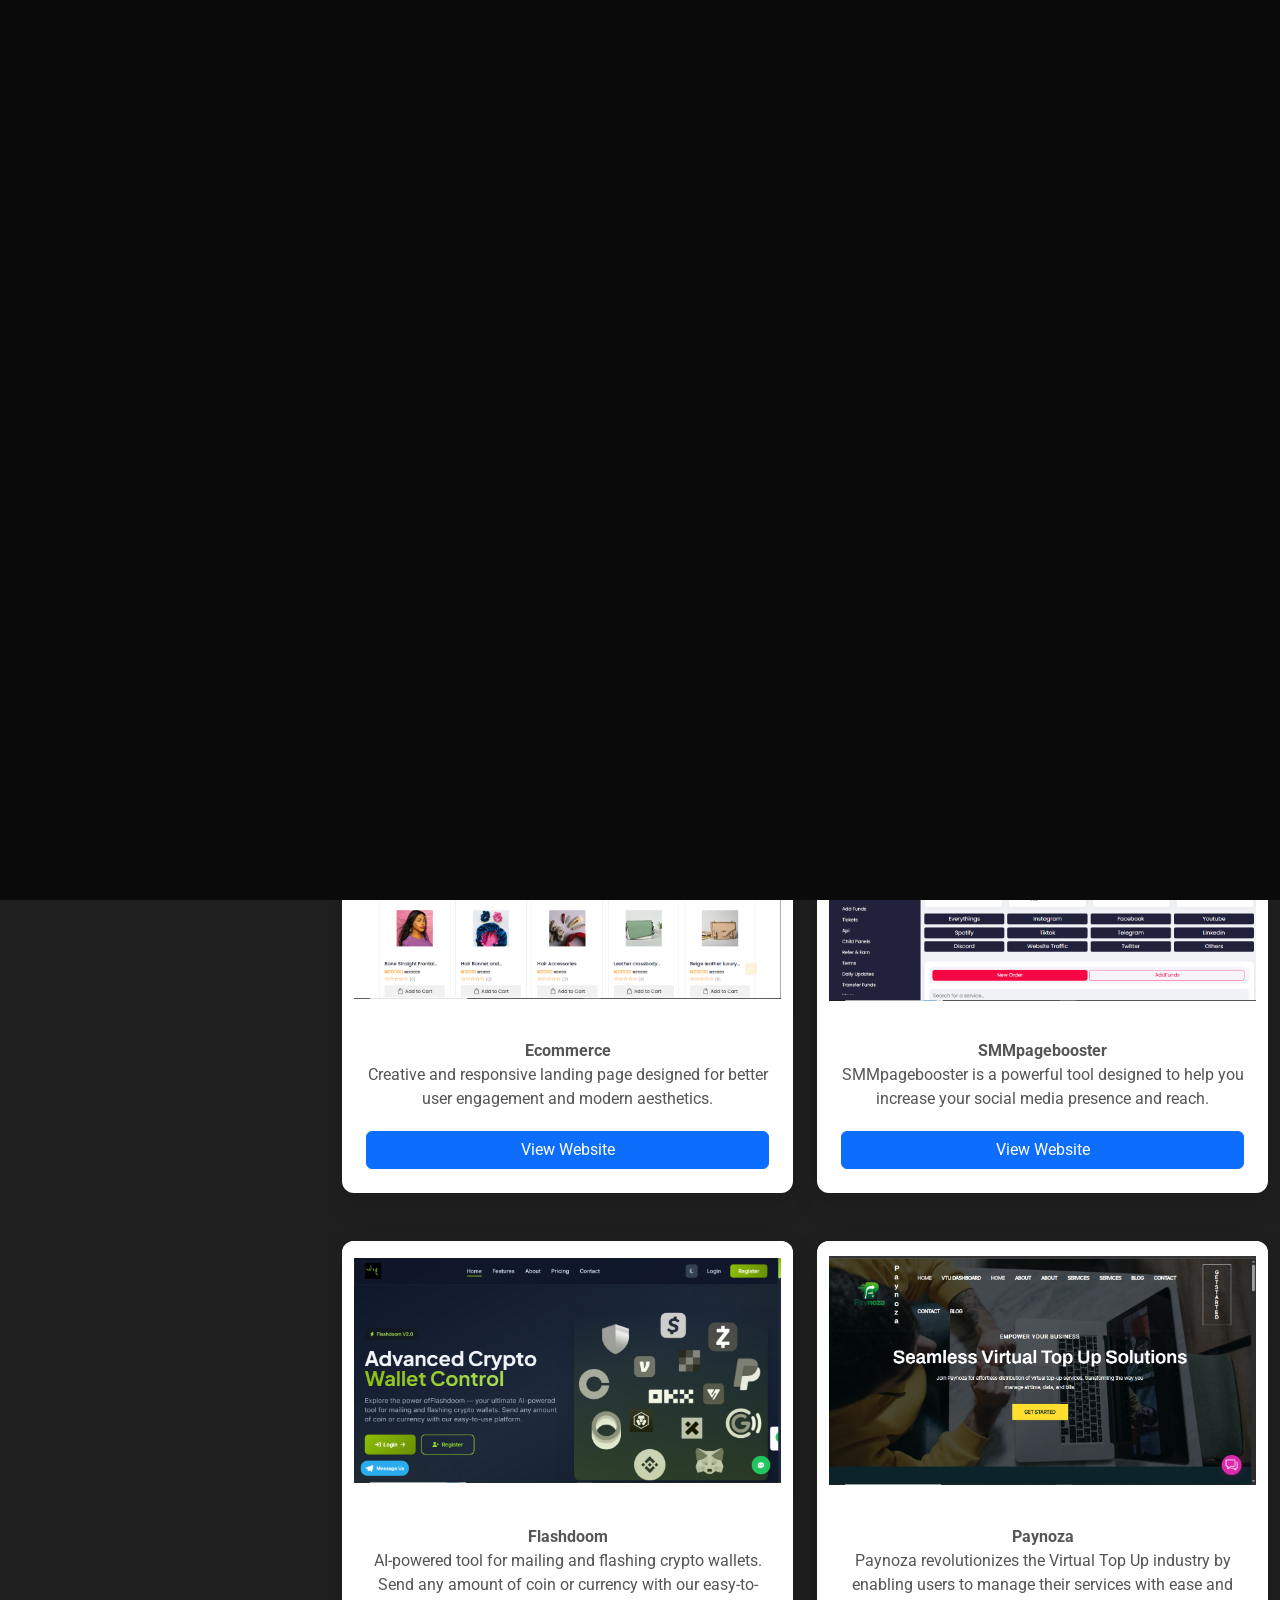
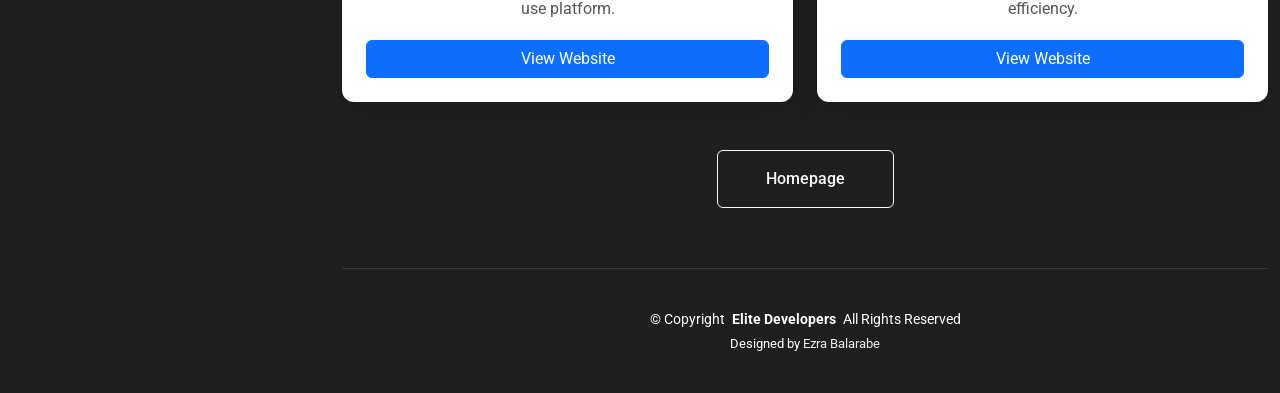
==== commit f049e545: "Add Paynoza project to portfolio Added a new project section for Paynoza with details and a link." ====
--- a/projects.html
+++ b/projects.html
@@ -157,7 +157,20 @@
             </div>
           </div>
 
-
+<!-- Project 6 -->
+      <div class="col-12 col-md-6">
+        <div class="portfolio-card">
+          <div class="portfolio-img-wrapper">
+            <img src="assets/img/portfolio/vtu3.png" class="img-fluid" alt="Flashdoom" loading="lazy">
+          </div>
+          <div class="portfolio-content">
+            <p class="about-site"><b>Paynoza</b><br>Paynoza revolutionizes the Virtual Top Up industry by enabling users to manage their services with ease and efficiency.</p>
+            <a href="https://paynoza.com/vpaccount/" target="_blank" class="btn btn-primary w-100">View Website</a>
+          </div>
+        </div>
+      </div>
+
+          
         </div>
 
        <!-- View All Button -->
@@ -266,4 +279,4 @@
 
 </body>
 
-</html>+</html>
